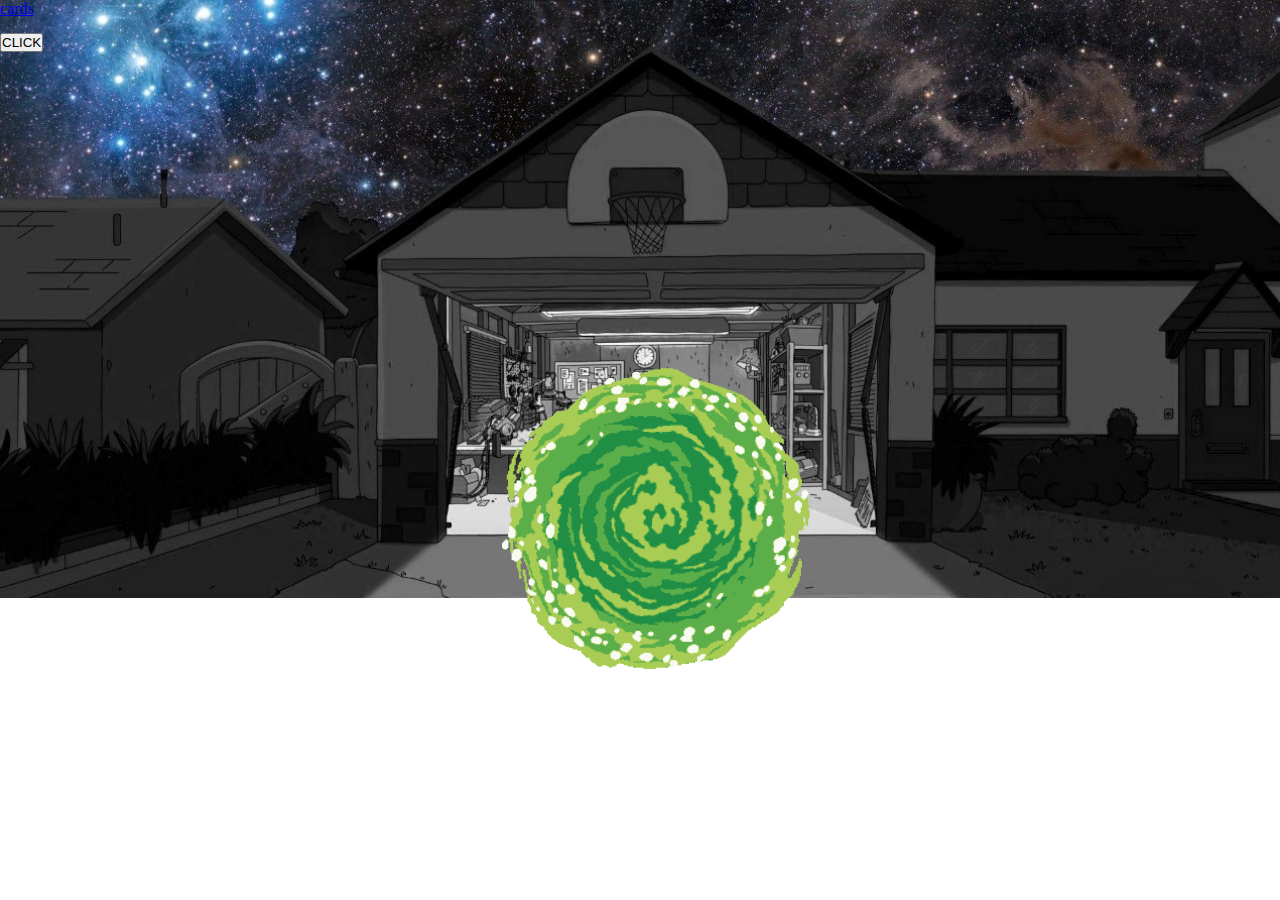
==== src/index.html @ 7e68df04 "alteração" ====
<!DOCTYPE html>
<html>

<head>
  <meta charset="utf-8">
  <meta name="viewport" content="width=device-width, initial-scale=1.0">
  <title>RICK AND MORTY - 007</title>
  <link rel="stylesheet" href="./style/style.css" />
</head>

<body>
  <img class="portal" src="./style/images/portal-rick-and-morty.gif">
 <div>
  <a href="./cards.html">cards</a>
 </div>

 <img class="portal" src="images/portal-rick-and-morty.gif">
  <form>
    <h1>
      <button class="btn" type="submit" href="/cards.html">CLICK</button>
    </h1>

  </form>

  <div id="root"></div>

</body>

</html>
---- src/style/style.css ----
* {
  padding: 0%;
  margin: 0%;
}
 body {
  background: url(./images/background.jpg);
  background-repeat: no-repeat;
  background-size: cover;
 }


.portal {
    width: 27%;
    left: 37%;
    right: 35%;
    top: 37%;
    bottom: 10.74%;
    mix-blend-mode: normal;
    position: fixed;
}

.botao-portal {
  position: fixed;
    left: 47%;
    top: 65%;
    background: transparent;
    border-radius: 10px;
  font-family: monospace;


}

.botao-portal:hover{
  background-color: chartreuse;
  color: aliceblue;
}
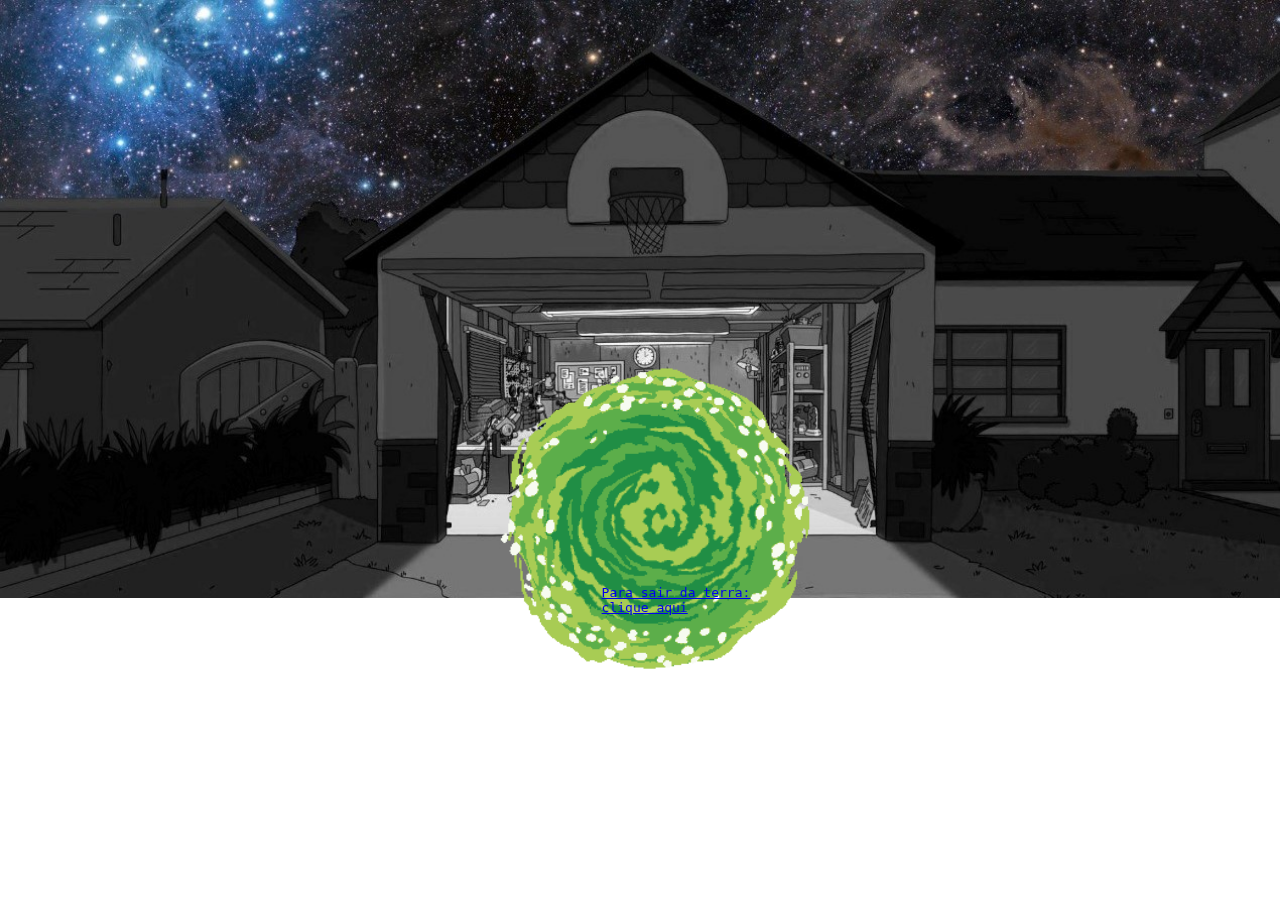
==== commit 14efce89: "alteração" ====
--- a/src/index.html
+++ b/src/index.html
@@ -11,16 +11,8 @@
 <body>
   <img class="portal" src="./style/images/portal-rick-and-morty.gif">
  <div>
-  <a href="./cards.html">cards</a>
+  <a class="botao-portal" href="./personagens.html">Para sair da terra: <br> clique aqui</button>
  </div>
-
- <img class="portal" src="images/portal-rick-and-morty.gif">
-  <form>
-    <h1>
-      <button class="btn" type="submit" href="/cards.html">CLICK</button>
-    </h1>
-
-  </form>
 
   <div id="root"></div>
 
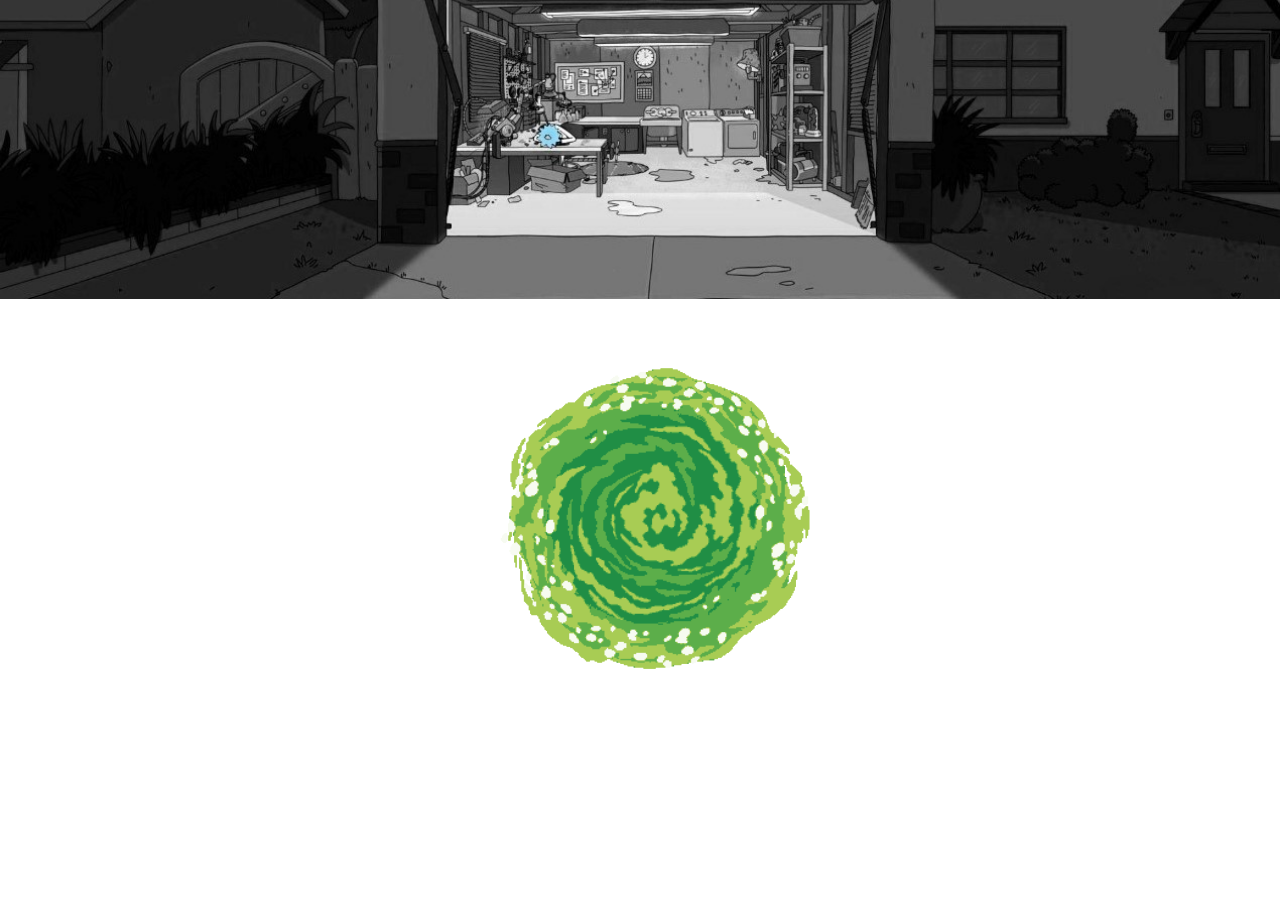
==== commit 07865c90: "Merge pull request #5 from flavia-dantas/docs1" ====
--- a/src/index.html
+++ b/src/index.html
@@ -14,6 +14,14 @@
   <a class="botao-portal" href="./personagens.html">Para sair da terra: <br> clique aqui</button>
  </div>
 
+ <img class="portal" src="images/portal-rick-and-morty.gif">
+  <form>
+    <h1>
+      <button class="btn" type="submit" href="/cards.html">CLICK</button>
+    </h1>
+
+  </form>
+
   <div id="root"></div>
 
 </body>
--- a/src/style/style.css
+++ b/src/style/style.css
@@ -6,6 +6,7 @@
   background: url(./images/background.jpg);
   background-repeat: no-repeat;
   background-size: cover;
+  background-position: center;
  }
 
 
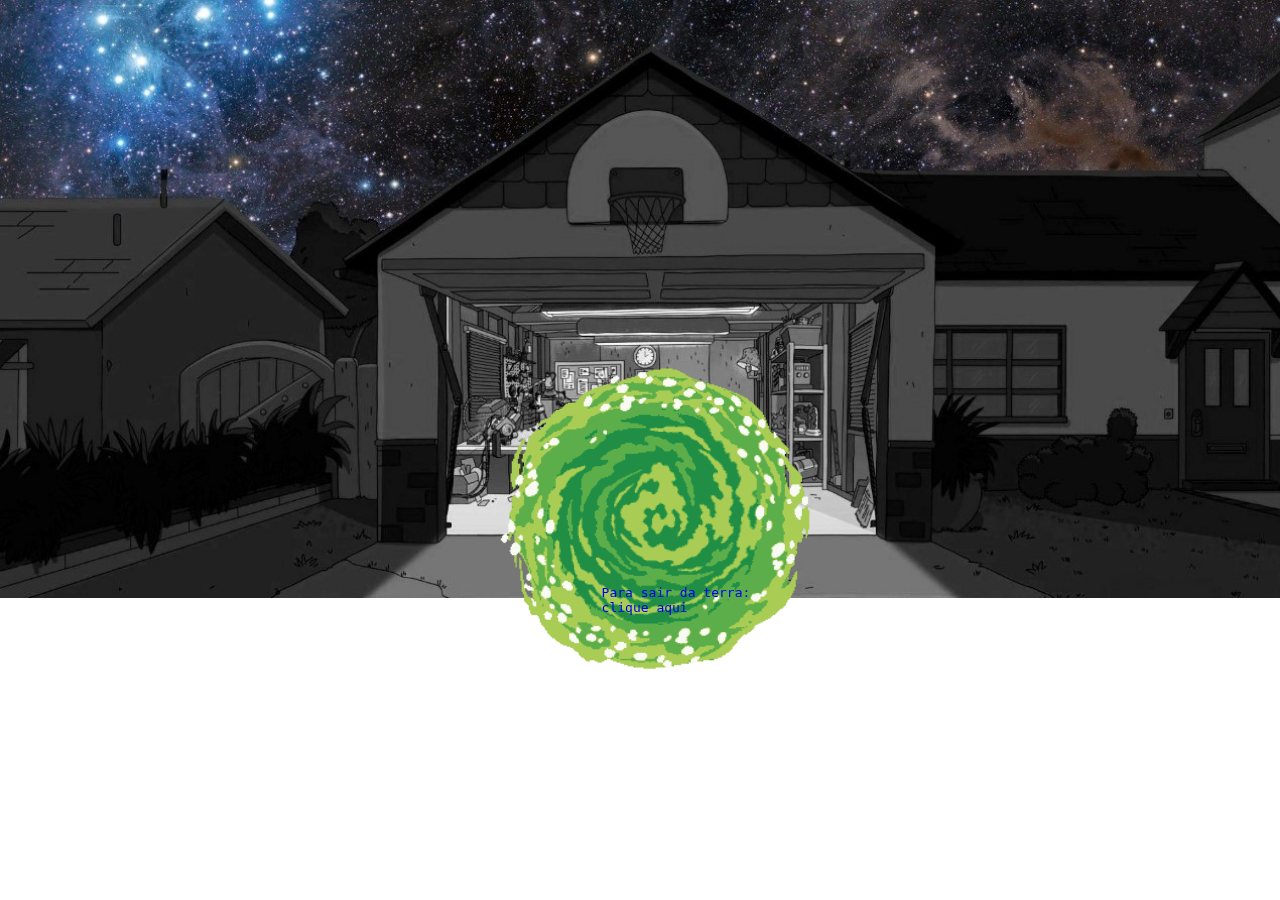
==== commit c81e9917: "alteração na pagina" ====
--- a/src/index.html
+++ b/src/index.html
@@ -1,8 +1,9 @@
 <!DOCTYPE html>
-<html>
+<html lang="pt-br">
 
 <head>
-  <meta charset="utf-8">
+  <meta charset="UTF-8">
+  <meta http-equiv="X-UA-Compatible" content="IE=edge">
   <meta name="viewport" content="width=device-width, initial-scale=1.0">
   <title>RICK AND MORTY - 007</title>
   <link rel="stylesheet" href="./style/style.css" />
@@ -14,14 +15,6 @@
   <a class="botao-portal" href="./personagens.html">Para sair da terra: <br> clique aqui</button>
  </div>
 
- <img class="portal" src="images/portal-rick-and-morty.gif">
-  <form>
-    <h1>
-      <button class="btn" type="submit" href="/cards.html">CLICK</button>
-    </h1>
-
-  </form>
-
   <div id="root"></div>
 
 </body>
--- a/src/style/style.css
+++ b/src/style/style.css
@@ -1,15 +1,14 @@
 * {
   padding: 0%;
   margin: 0%;
+  box-sizing: border-box;
+  text-decoration: none;
 }
  body {
   background: url(./images/background.jpg);
   background-repeat: no-repeat;
   background-size: cover;
-  background-position: center;
  }
-
-
 .portal {
     width: 27%;
     left: 37%;
@@ -19,7 +18,6 @@
     mix-blend-mode: normal;
     position: fixed;
 }
-
 .botao-portal {
   position: fixed;
     left: 47%;
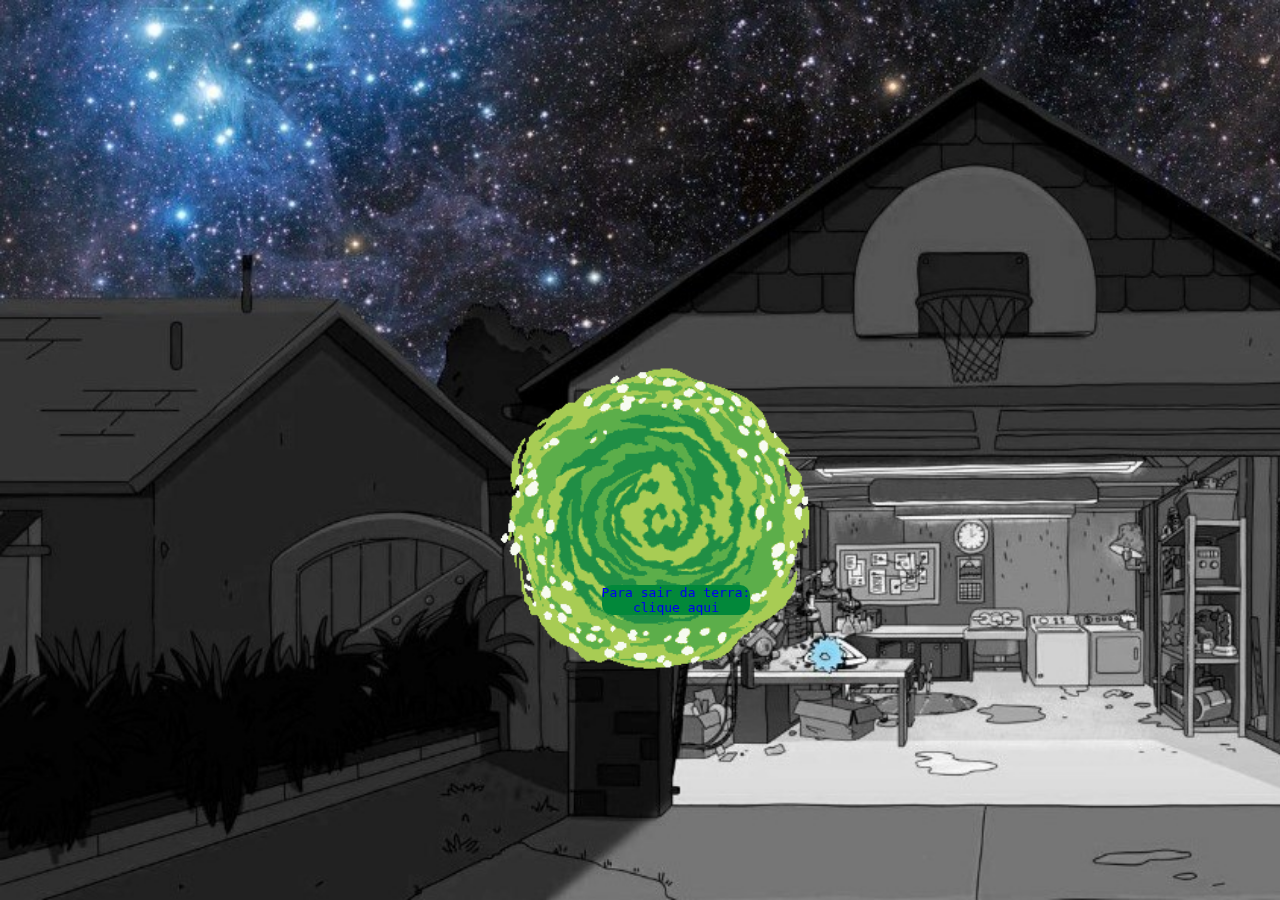
==== commit c5da9d9f: "Merge pull request #10 from flavia-dantas/feat/curiosidades" ====
--- a/src/index.html
+++ b/src/index.html
@@ -15,8 +15,6 @@
   <a class="botao-portal" href="./personagens.html">Para sair da terra: <br> clique aqui</button>
  </div>
 
-  <div id="root"></div>
-
 </body>
 
 </html>
--- a/src/style/style.css
+++ b/src/style/style.css
@@ -1,35 +1,41 @@
 * {
-  padding: 0%;
-  margin: 0%;
+  padding: 0;
+  margin: 0;
   box-sizing: border-box;
-  text-decoration: none;
 }
- body {
+
+body {
   background: url(./images/background.jpg);
   background-repeat: no-repeat;
   background-size: cover;
+  background-attachment: fixed;
  }
+
 .portal {
-    width: 27%;
-    left: 37%;
-    right: 35%;
-    top: 37%;
-    bottom: 10.74%;
-    mix-blend-mode: normal;
-    position: fixed;
+  width: 27%;
+  left: 37%;
+  right: 35%;
+  top: 37%;
+  mix-blend-mode: normal;
+  position: fixed;
 }
+
 .botao-portal {
   position: fixed;
-    left: 47%;
-    top: 65%;
-    background: transparent;
-    border-radius: 10px;
+  left: 47%;
+  top: 65%;
+  background: #02883A;;
+  border-radius: 10px;
   font-family: monospace;
-
-
+  text-align: center;
+  text-decoration: none;
 }
 
 .botao-portal:hover{
-  background-color: chartreuse;
-  color: aliceblue;
+  background-color:#8BFF5D;
+  color: #ffffff;
 }
+
+.botao-portal:visited{
+  color: #ffffff;
+}
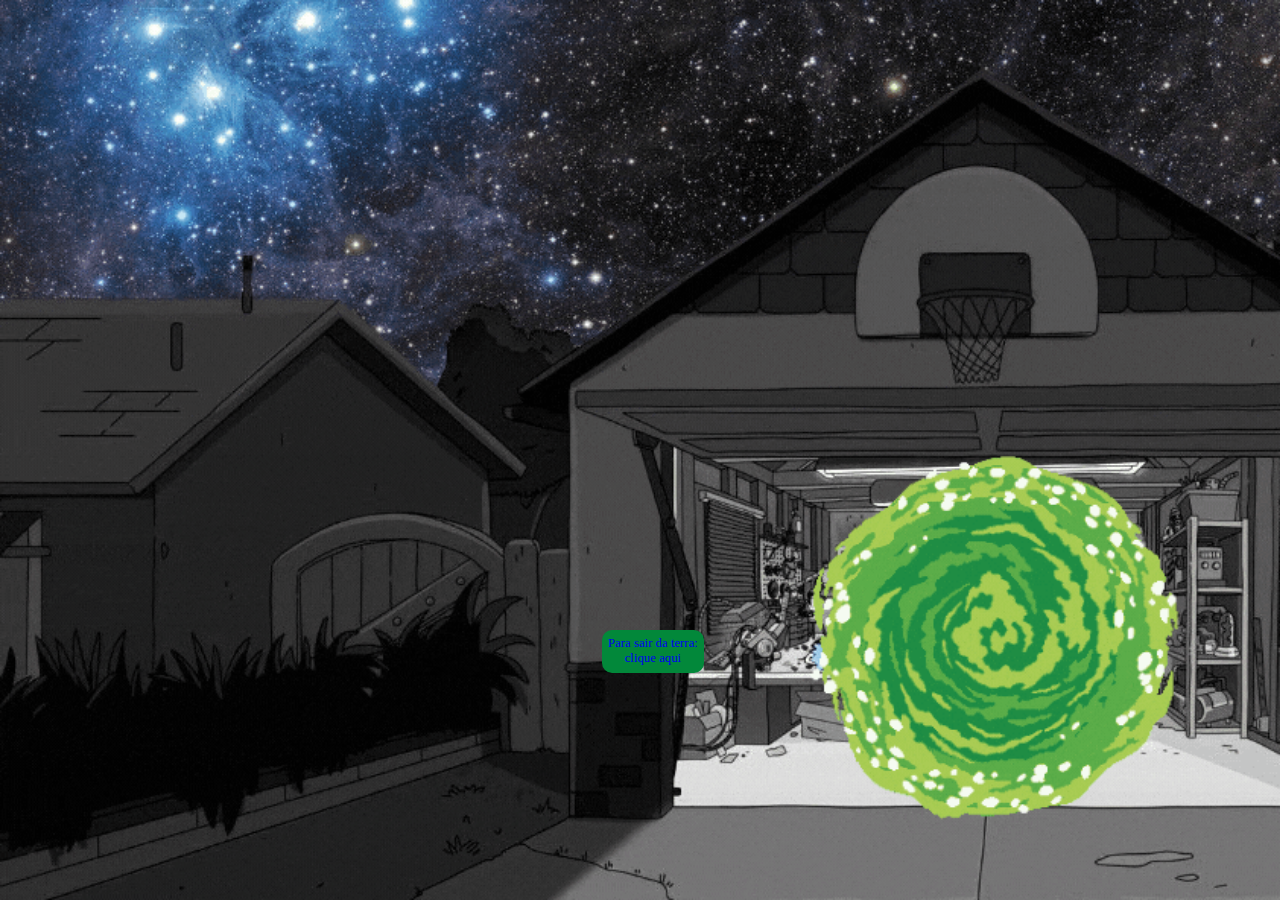
==== commit 2210a80c: "Merge pull request #14 from flavia-dantas/feat/ajustes" ====
--- a/src/index.html
+++ b/src/index.html
@@ -5,14 +5,16 @@
   <meta charset="UTF-8">
   <meta http-equiv="X-UA-Compatible" content="IE=edge">
   <meta name="viewport" content="width=device-width, initial-scale=1.0">
-  <title>RICK AND MORTY - 007</title>
-  <link rel="stylesheet" href="./style/style.css" />
+  <title>RICK AND MORTY</title>
+  <link rel="stylesheet" href="./style/style_global.css"/>
+  <link rel="stylesheet" href="./style/style_index.css" />
+  <link rel="icon" href="./img/favicon.ico" />
 </head>
 
 <body>
-  <img class="portal" src="./style/images/portal-rick-and-morty.gif">
- <div>
-  <a class="botao-portal" href="./personagens.html">Para sair da terra: <br> clique aqui</button>
+  <div>
+  <!-- <img class="portal" src="./style/images/portal-rick-and-morty.gif"> -->
+  <a class="botao-portal" href="./personagens.html">Para sair da terra: <br> clique aqui</a>
  </div>
 
 </body>
--- a/src/style/style_global.css
+++ b/src/style/style_global.css
@@ -0,0 +1,87 @@
+* {
+  padding: 0;
+  margin: 0;
+  box-sizing: border-box;
+  font-family: Verdana, Tahoma, sans-serif;
+}
+
+/* BOTÃO VOLTAR PARA O TOPO */
+.botao-topo{
+  position: fixed;
+  bottom: 2%;
+  right: 0.5%;
+  background: none;
+  border: none;
+  cursor: pointer;
+}
+
+/* MENU PRINCIPAL */
+.menu {
+  position: relative;
+  width: 98%;
+  margin:auto;
+  border-radius: 10px;
+  background-color: rgba(0, 0, 0, 0.5);
+
+}
+
+.menu ul li{
+  text-align: center;
+  list-style-type: none;
+  display: inline;
+}
+
+.navegar {
+  padding:0 5%;
+  text-align: center;
+  font-size: 30px;
+  color:#8BFF5D;
+  font-family: monospace;
+}
+
+.navegar:hover {
+  color: #9BD5E9;
+}
+
+/* LOGO RICK AND MORTY*/
+.logo-rick-and-morty {
+  display: flex;
+  width: 45%;
+  height: auto;
+  margin-left: auto;
+  margin-right: auto;
+}
+
+/* RODAPÉ */
+.rodape{
+  width: 98%;
+  margin:auto;
+  padding: 0.5%;
+  border-radius: 10px;
+  background-color: rgba(0, 0, 0, 0.5);
+}
+
+.texto-rodape{
+  text-align: center;
+  color:#8BFF5D;
+  font-size: 1em;
+  font-weight: bold;
+}
+
+.texto-rodape a:visited{
+  color:#8BFF5D;
+}
+
+/*RESPONSIVO PARA TABLETS E CELULARES*/
+@media screen and (min-width: 481px) and (max-width:768px){
+  .logo-rick-and-morty {
+    width: 75%;
+  }
+}
+
+/*RESPONSIVO PARA CELULARES*/
+@media screen and (max-width: 480px){
+  .logo-rick-and-morty {
+    width: 75%;
+  }
+}
--- a/src/style/style_index.css
+++ b/src/style/style_index.css
@@ -0,0 +1,103 @@
+* {
+  padding: 0;
+  margin: 0;
+  box-sizing: border-box;
+  font-family: Verdana, Tahoma, sans-serif;
+}
+
+body {
+  background: url(./images/bg-portal.gif);
+  background-repeat: no-repeat;
+  background-size: cover;
+  background-attachment: fixed;
+ }
+
+.botao-portal{
+  position: fixed;
+  left: 47%;
+  top: 70%;
+  background: #02883A;
+  border-radius: 10px;
+  /* font-family: monospace; */
+  font-family:'Amatic SC', cursive;
+  font-size: 0.8rem;
+  text-align: center;
+  text-decoration: none;
+  padding: 0.5%;
+  border: none;
+}
+
+.botao-portal:hover{
+  background-color:#8BFF5D;
+  color: #ffffff;
+}
+
+.botao-portal:visited{
+  color: #ffffff;
+}
+
+/*RESPONSIVO PARA TABLETS E CELULARES*/
+@media screen and (min-width: 481px) and (max-width:768px){
+  body {
+    background: url(./images/portal-tablet.gif);
+    background-repeat: no-repeat;
+    background-size: cover;
+    background-attachment: fixed;
+  }
+  .botao-portal{
+    position: fixed;
+    left: 47%;
+    top: 70%;
+    background: #02883A;
+    border-radius: 10px;
+    /* font-family: monospace; */
+    font-family:'Amatic SC', cursive;
+    font-size: 0.8rem;
+    text-align: center;
+    text-decoration: none;
+    padding: 0.5%;
+    border: none;
+  }
+
+  .botao-portal:hover{
+    background-color:#8BFF5D;
+    color: #ffffff;
+  }
+
+  .botao-portal:visited{
+    color: #ffffff;
+  }
+}
+
+/*RESPONSIVO PARA CELULARES*/
+@media screen and (max-width: 480px){
+  body {
+    background: url(./images/portal-celular.gif);
+    background-repeat: no-repeat;
+    background-size: cover;
+    background-attachment: fixed;
+   }
+   .botao-portal{
+    position: fixed;
+    left: 38%;
+    top: 65%;
+    background: #02883A;
+    border-radius: 10px;
+    /* font-family: monospace; */
+    font-family:'Amatic SC', cursive;
+    font-size: 0.8rem;
+    text-align: center;
+    text-decoration: none;
+    padding: 0.5%;
+    border: none;
+  }
+
+  .botao-portal:hover{
+    background-color:#8BFF5D;
+    color: #ffffff;
+  }
+
+  .botao-portal:visited{
+    color: #ffffff;
+  }
+}
